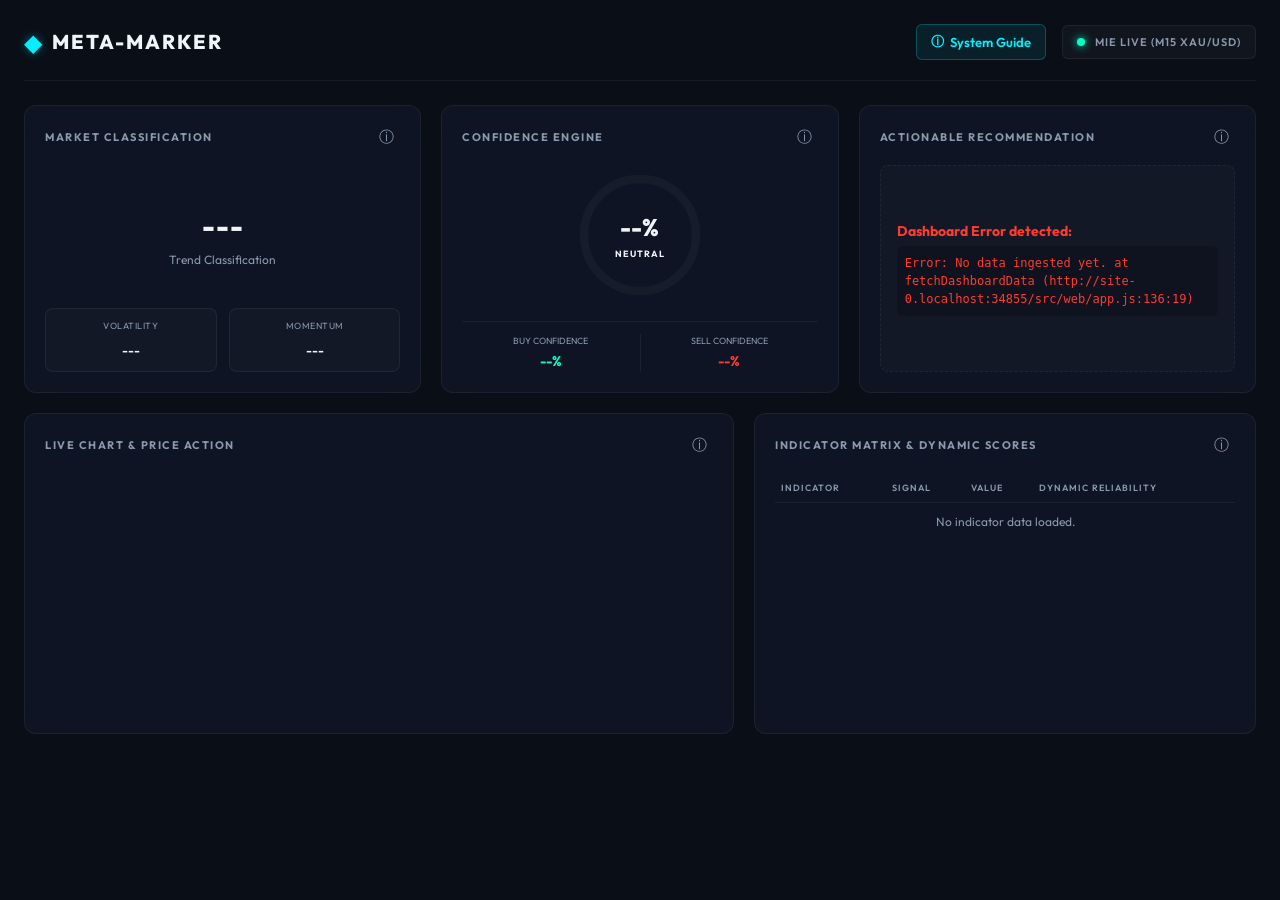
==== src/web/index.html @ 9a24ac66 "Initial commit: Meta-Marker Market Intelligence Engine with MT5 integration" ====
<!DOCTYPE html>
<html lang="en">

<head>
    <meta charset="UTF-8">
    <meta name="viewport" content="width=device-width, initial-scale=1.0">
    <title>Meta-Marker Market Intelligence Dashboard</title>
    <link href="https://fonts.googleapis.com/css2?family=Outfit:wght@300;400;500;600;700;800&display=swap"
        rel="stylesheet">
    <link rel="stylesheet" href="styles.css">
</head>

<body>
    <div class="app-container">
        <!-- Header -->
        <header class="header">
            <div class="logo">
                <span class="logo-symbol">◆</span>
                <h1>META-MARKER</h1>
            </div>
            <div class="header-right">
                <button class="guide-btn" id="open-guide-btn">
                    <span class="btn-icon">ⓘ</span> System Guide
                </button>
                <div class="header-status">
                    <span class="pulse-indicator"></span>
                    <span class="status-text">MIE LIVE (M15 XAU/USD)</span>
                </div>
            </div>
        </header>

        <!-- Grid Layout -->
        <div class="dashboard-grid">

            <!-- Regime & Classification Widget -->
            <div class="card card-regime">
                <div class="card-header">
                    <h2>MARKET CLASSIFICATION</h2>
                    <button class="info-trigger" data-topic="classification" aria-label="More Info">ⓘ</button>
                </div>
                <div class="regime-display">
                    <div class="regime-title" id="market-regime">---</div>
                    <div class="regime-sub" id="market-trend-state">Trend Classification</div>
                </div>
                <div class="classification-details">
                    <div class="detail-item"
                        data-tooltip="The structural rate of price change calculated over dynamic time windows.">
                        <span class="detail-label">VOLATILITY</span>
                        <span class="detail-value" id="market-volatility">---</span>
                    </div>
                    <div class="detail-item"
                        data-tooltip="The velocity of price movement reflecting buying or selling pressure.">
                        <span class="detail-label">MOMENTUM</span>
                        <span class="detail-value" id="market-momentum">---</span>
                    </div>
                </div>
            </div>

            <!-- Confidence Engine Dial -->
            <div class="card card-confidence">
                <div class="card-header">
                    <h2>CONFIDENCE ENGINE</h2>
                    <button class="info-trigger" data-topic="confidence" aria-label="More Info">ⓘ</button>
                </div>
                <div class="confidence-dial-container">
                    <svg class="dial" viewBox="0 0 100 100">
                        <circle class="dial-bg" cx="50" cy="50" r="40"></circle>
                        <circle class="dial-fill" id="buy-dial" cx="50" cy="50" r="40" stroke-dasharray="251"
                            stroke-dashoffset="251"></circle>
                    </svg>
                    <div class="dial-overlay">
                        <div class="dial-val" id="buy-confidence-val">--%</div>
                        <div class="dial-label" id="dial-recommendation">NEUTRAL</div>
                    </div>
                </div>
                <div class="confidence-split">
                    <div class="split-side buy-side"
                        data-tooltip="Aggregated technical agreement pointing toward upward movement.">
                        <span class="split-label">BUY CONFIDENCE</span>
                        <span class="split-val" id="buy-val">--%</span>
                    </div>
                    <div class="split-side sell-side"
                        data-tooltip="Aggregated technical agreement pointing toward downward movement.">
                        <span class="split-label">SELL CONFIDENCE</span>
                        <span class="split-val" id="sell-val">--%</span>
                    </div>
                </div>
            </div>

            <!-- Recommendation Alert -->
            <div class="card card-recommendation">
                <div class="card-header">
                    <h2>ACTIONABLE RECOMMENDATION</h2>
                    <button class="info-trigger" data-topic="recommendation" aria-label="More Info">ⓘ</button>
                </div>
                <div class="recommendation-box" id="recommendation-text">
                    Waiting for market candles...
                </div>
            </div>

            <!-- Real-Time Chart -->
            <div class="card card-chart">
                <div class="card-header">
                    <h2>LIVE CHART & PRICE ACTION</h2>
                    <button class="info-trigger" data-topic="chart" aria-label="More Info">ⓘ</button>
                </div>
                <div class="chart-container">
                    <canvas id="price-chart"></canvas>
                </div>
            </div>

            <!-- Indicator Score Grid -->
            <div class="card card-indicators">
                <div class="card-header">
                    <h2>INDICATOR MATRIX & DYNAMIC SCORES</h2>
                    <button class="info-trigger" data-topic="indicators" aria-label="More Info">ⓘ</button>
                </div>
                <div class="indicator-table-container">
                    <table class="indicator-table">
                        <thead>
                            <tr>
                                <th data-tooltip="The individual mechanical metric evaluated.">INDICATOR</th>
                                <th data-tooltip="The directional bias output from this metric.">SIGNAL</th>
                                <th data-tooltip="The exact mathematical output value.">VALUE</th>
                                <th data-tooltip="Reliability score auto-weighted based on recent historical success.">
                                    DYNAMIC RELIABILITY</th>
                            </tr>
                        </thead>
                        <tbody id="indicators-body">
                            <tr>
                                <td colspan="4" class="empty-state">No indicator data loaded.</td>
                            </tr>
                        </tbody>
                    </table>
                </div>
            </div>

        </div>
    </div>

    <!-- Reusable Informational Modal Popup -->
    <div class="modal-overlay" id="info-modal">
        <div class="modal-content">
            <button class="modal-close" id="modal-close-btn">&times;</button>
            <div class="modal-header">
                <span class="modal-icon">◆</span>
                <h3 id="modal-title">Component Detail</h3>
            </div>
            <div class="modal-body" id="modal-text">
                Explanation text goes here.
            </div>
        </div>
    </div>

    <script src="app.js"></script>
</body>

</html>
---- src/web/styles.css ----
:root {
    --bg-primary: #0a0e17;
    --bg-card: rgba(18, 26, 42, 0.65);
    --border-color: rgba(255, 255, 255, 0.06);
    --border-color-hover: rgba(255, 255, 255, 0.12);

    --text-primary: #f0f4f8;
    --text-secondary: #8a99ad;

    --color-green: #05ffc5;
    --color-red: #ff3b30;
    --color-cyan: #00f0ff;
    --color-gold: #ffd700;
    --font-sans: 'Outfit', sans-serif;
}

* {
    box-sizing: border-box;
    margin: 0;
    padding: 0;
}

body {
    background-color: var(--bg-primary);
    color: var(--text-primary);
    font-family: var(--font-sans);
    line-height: 1.5;
    -webkit-font-smoothing: antialiased;
}

.app-container {
    max-width: 1400px;
    margin: 0 auto;
    padding: 24px;
}

/* Header styling */
.header {
    display: flex;
    justify-content: space-between;
    align-items: center;
    padding-bottom: 20px;
    border-bottom: 1px solid var(--border-color);
    margin-bottom: 24px;
}

.logo {
    display: flex;
    align-items: center;
    gap: 10px;
}

.logo-symbol {
    color: var(--color-cyan);
    font-size: 24px;
    text-shadow: 0 0 10px rgba(0, 240, 255, 0.4);
}

.logo h1 {
    font-size: 20px;
    font-weight: 800;
    letter-spacing: 2px;
}

.header-right {
    display: flex;
    align-items: center;
    gap: 16px;
}

.guide-btn {
    background: rgba(0, 240, 255, 0.08);
    border: 1px solid rgba(0, 240, 255, 0.25);
    color: var(--color-cyan);
    padding: 8px 14px;
    border-radius: 6px;
    font-family: var(--font-sans);
    font-weight: 600;
    font-size: 13px;
    cursor: pointer;
    transition: all 0.2s ease;
    display: flex;
    align-items: center;
    gap: 6px;
}

.guide-btn:hover {
    background: rgba(0, 240, 255, 0.15);
    border-color: var(--color-cyan);
    box-shadow: 0 0 12px rgba(0, 240, 255, 0.15);
}

.header-status {
    display: flex;
    align-items: center;
    gap: 10px;
    background: rgba(255, 255, 255, 0.03);
    padding: 8px 14px;
    border-radius: 6px;
    border: 1px solid var(--border-color);
}

.pulse-indicator {
    width: 8px;
    height: 8px;
    background-color: var(--color-green);
    border-radius: 50%;
    box-shadow: 0 0 8px var(--color-green);
    animation: pulse 2s infinite;
}

.status-text {
    font-size: 11px;
    font-weight: 600;
    letter-spacing: 1px;
    color: var(--text-secondary);
}

/* Dashboard Grid Layout */
.dashboard-grid {
    display: grid;
    grid-template-columns: repeat(12, 1fr);
    gap: 20px;
}

.card {
    background: var(--bg-card);
    border: 1px solid var(--border-color);
    border-radius: 12px;
    padding: 20px;
    backdrop-filter: blur(16px);
    transition: transform 0.2s ease, border-color 0.2s ease;
    display: flex;
    flex-direction: column;
}

.card:hover {
    border-color: var(--border-color-hover);
    transform: translateY(-2px);
}

.card-header {
    display: flex;
    justify-content: space-between;
    align-items: center;
    margin-bottom: 16px;
}

.card h2 {
    font-size: 11px;
    font-weight: 700;
    letter-spacing: 1.5px;
    color: var(--text-secondary);
}

/* Info Triggers for help explanations */
.info-trigger {
    background: transparent;
    border: none;
    color: var(--text-secondary);
    font-size: 15px;
    cursor: pointer;
    transition: color 0.15s ease;
    padding: 2px 6px;
}

.info-trigger:hover {
    color: var(--color-cyan);
}

/* Specific Cards Scaling */
.card-regime {
    grid-column: span 4;
}

.card-confidence {
    grid-column: span 4;
}

.card-recommendation {
    grid-column: span 4;
}

.card-chart {
    grid-column: span 7;
    min-height: 320px;
}

.card-indicators {
    grid-column: span 5;
}

/* Regime Display CSS */
.regime-display {
    text-align: center;
    padding: 16px 0;
    flex-grow: 1;
    display: flex;
    flex-direction: column;
    justify-content: center;
}

.regime-title {
    font-size: 28px;
    font-weight: 800;
    letter-spacing: 1px;
    color: var(--text-primary);
}

.regime-sub {
    font-size: 12px;
    color: var(--text-secondary);
    margin-top: 4px;
}

.classification-details {
    display: flex;
    gap: 12px;
    margin-top: auto;
}

.detail-item {
    flex: 1;
    background: rgba(255, 255, 255, 0.02);
    padding: 10px;
    border-radius: 8px;
    border: 1px solid var(--border-color);
    text-align: center;
    cursor: help;
}

.detail-label {
    display: block;
    font-size: 9px;
    letter-spacing: 0.5px;
    color: var(--text-secondary);
    margin-bottom: 4px;
}

.detail-value {
    font-size: 13px;
    font-weight: 600;
}

/* Confidence Dial Section */
.confidence-dial-container {
    position: relative;
    width: 140px;
    height: 140px;
    margin: 0 auto;
}

.dial {
    width: 100%;
    height: 100%;
    transform: rotate(-90deg);
}

.dial-bg {
    fill: none;
    stroke: rgba(255, 255, 255, 0.03);
    stroke-width: 6px;
}

.dial-fill {
    fill: none;
    stroke: var(--color-cyan);
    stroke-width: 6px;
    stroke-linecap: round;
    transition: stroke-dashoffset 0.6s cubic-bezier(0.2, 0.8, 0.2, 1), stroke 0.3s ease;
}

.dial-overlay {
    position: absolute;
    top: 50%;
    left: 50%;
    transform: translate(-50%, -50%);
    text-align: center;
}

.dial-val {
    font-size: 24px;
    font-weight: 800;
}

.dial-label {
    font-size: 9px;
    font-weight: 700;
    letter-spacing: 1px;
    margin-top: 2px;
}

.confidence-split {
    display: flex;
    margin-top: 16px;
    border-top: 1px solid var(--border-color);
    padding-top: 12px;
}

.split-side {
    flex: 1;
    text-align: center;
    cursor: help;
}

.split-side:first-child {
    border-right: 1px solid var(--border-color);
}

.split-label {
    display: block;
    font-size: 9px;
    color: var(--text-secondary);
}

.split-val {
    font-size: 14px;
    font-weight: 700;
}

.buy-side .split-val {
    color: var(--color-green);
}

.sell-side .split-val {
    color: var(--color-red);
}

/* Recommendation display style */
.recommendation-box {
    flex-grow: 1;
    display: flex;
    align-items: center;
    justify-content: center;
    background: rgba(255, 255, 255, 0.02);
    border: 1px dashed var(--border-color);
    border-radius: 8px;
    padding: 16px;
    font-size: 15px;
    font-weight: 500;
    text-align: center;
    transition: all 0.3s ease;
}

/* Live Chart Canvas elements */
.chart-container {
    flex-grow: 1;
    position: relative;
    width: 100%;
    min-height: 240px;
}

#price-chart {
    position: absolute;
    top: 0;
    left: 0;
    width: 100%;
    height: 100%;
}

/* Indicator Score Grid */
.indicator-table-container {
    width: 100%;
    overflow-x: auto;
}

.indicator-table {
    width: 100%;
    border-collapse: collapse;
    text-align: left;
    font-size: 12px;
}

.indicator-table th {
    color: var(--text-secondary);
    font-weight: 600;
    font-size: 9px;
    letter-spacing: 1px;
    padding: 8px 6px;
    border-bottom: 1px solid var(--border-color);
    cursor: help;
}

.indicator-table td {
    padding: 10px 6px;
    border-bottom: 1px solid rgba(255, 255, 255, 0.02);
}

.indicator-table tbody tr:last-child td {
    border-bottom: none;
}

.indicator-table code {
    font-family: monospace;
    font-size: 11px;
    background: rgba(255, 255, 255, 0.04);
    padding: 2px 6px;
    border-radius: 4px;
    color: var(--text-primary);
}

.sig-badge {
    display: inline-block;
    padding: 2px 6px;
    border-radius: 4px;
    font-size: 10px;
    font-weight: 700;
}

.sig-buy {
    background: rgba(5, 255, 197, 0.1);
    color: var(--color-green);
}

.sig-sell {
    background: rgba(255, 59, 48, 0.1);
    color: var(--color-red);
}

.sig-neutral {
    background: rgba(255, 255, 255, 0.05);
    color: var(--text-secondary);
}

.empty-state {
    text-align: center;
    color: var(--text-secondary);
    padding: 30px 0;
}

/* General Tooltips using data-tooltip */
[data-tooltip] {
    position: relative;
}

[data-tooltip]::before {
    content: attr(data-tooltip);
    position: absolute;
    bottom: 100%;
    left: 50%;
    transform: translateX(-50%) translateY(-6px);
    background: #182235;
    color: #e2e8f0;
    font-size: 11px;
    font-family: var(--font-sans);
    font-weight: 400;
    line-height: 1.4;
    padding: 8px 12px;
    border-radius: 6px;
    white-space: normal;
    width: 180px;
    box-shadow: 0 4px 15px rgba(0, 0, 0, 0.35);
    border: 1px solid rgba(255, 255, 255, 0.08);
    opacity: 0;
    pointer-events: none;
    transition: opacity 0.15s ease, transform 0.15s ease;
    z-index: 100;
    text-align: center;
}

[data-tooltip]:hover::before {
    opacity: 1;
    transform: translateX(-50%) translateY(-2px);
}

/* Modal Popup Window */
.modal-overlay {
    position: fixed;
    top: 0;
    left: 0;
    width: 100%;
    height: 100%;
    background: rgba(6, 10, 18, 0.8);
    backdrop-filter: blur(8px);
    display: flex;
    justify-content: center;
    align-items: center;
    z-index: 1000;
    opacity: 0;
    pointer-events: none;
    transition: opacity 0.25s ease;
}

.modal-overlay.active {
    opacity: 1;
    pointer-events: auto;
}

.modal-content {
    background: #111827;
    border: 1px solid rgba(255, 255, 255, 0.08);
    border-radius: 14px;
    width: 90%;
    max-width: 480px;
    padding: 24px;
    position: relative;
    box-shadow: 0 10px 30px rgba(0, 0, 0, 0.5);
    transform: scale(0.95);
    transition: transform 0.25s ease;
}

.modal-overlay.active .modal-content {
    transform: scale(1);
}

.modal-close {
    position: absolute;
    top: 16px;
    right: 20px;
    background: transparent;
    border: none;
    color: var(--text-secondary);
    font-size: 24px;
    cursor: pointer;
    transition: color 0.15s ease;
}

.modal-close:hover {
    color: var(--text-primary);
}

.modal-header {
    display: flex;
    align-items: center;
    gap: 10px;
    margin-bottom: 16px;
}

.modal-icon {
    color: var(--color-cyan);
    font-size: 18px;
}

.modal-header h3 {
    font-size: 16px;
    font-weight: 700;
    letter-spacing: 0.5px;
    text-transform: uppercase;
}

.modal-body {
    font-size: 13.5px;
    color: var(--text-secondary);
    line-height: 1.6;
}

.modal-body strong {
    color: var(--text-primary);
}

.modal-body p {
    margin-bottom: 12px;
}

.modal-body p:last-child {
    margin-bottom: 0;
}

/* Animations */
@keyframes pulse {
    0% {
        box-shadow: 0 0 0 0 rgba(5, 255, 197, 0.4);
    }

    70% {
        box-shadow: 0 0 0 6px rgba(5, 255, 197, 0);
    }

    100% {
        box-shadow: 0 0 0 0 rgba(5, 255, 197, 0);
    }
}

/* Responsive Scaling */
@media (max-width: 1024px) {

    .card-regime,
    .card-confidence,
    .card-recommendation {
        grid-column: span 6;
    }

    .card-chart,
    .card-indicators {
        grid-column: span 12;
    }
}

@media (max-width: 640px) {

    .card-regime,
    .card-confidence,
    .card-recommendation {
        grid-column: span 12;
    }

    .header {
        flex-direction: column;
        align-items: flex-start;
        gap: 12px;
    }

    .header-right {
        width: 100%;
        justify-content: space-between;
    }
}
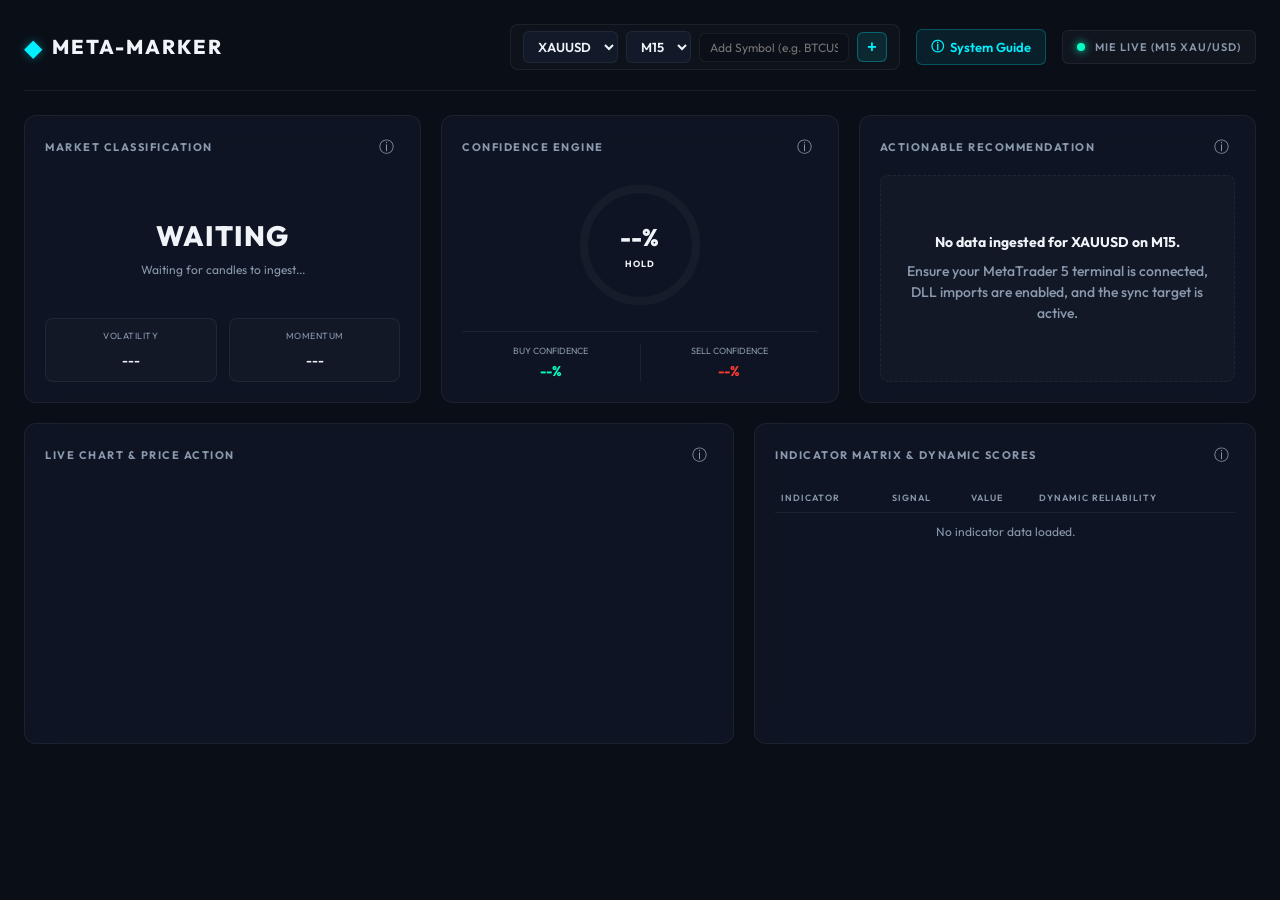
==== commit 3cfc7d69: "Implement multi-timeframe, multi-symbol dynamic targets, WebSockets, and chart overlays" ====
--- a/src/web/index.html
+++ b/src/web/index.html
@@ -19,12 +19,26 @@
                 <h1>META-MARKER</h1>
             </div>
             <div class="header-right">
+                <div class="selector-group">
+                    <select id="symbol-select" class="dashboard-select">
+                        <option value="XAUUSD">XAUUSD</option>
+                    </select>
+                    <select id="timeframe-select" class="dashboard-select">
+                        <option value="M5">M5</option>
+                        <option value="M15" selected>M15</option>
+                        <option value="H1">H1</option>
+                        <option value="H4">H4</option>
+                        <option value="D1">D1</option>
+                    </select>
+                    <input type="text" id="add-symbol-input" placeholder="Add Symbol (e.g. BTCUSD)" class="dashboard-input">
+                    <button id="add-symbol-btn" class="add-btn">+</button>
+                </div>
                 <button class="guide-btn" id="open-guide-btn">
                     <span class="btn-icon">ⓘ</span> System Guide
                 </button>
                 <div class="header-status">
                     <span class="pulse-indicator"></span>
-                    <span class="status-text">MIE LIVE (M15 XAU/USD)</span>
+                    <span class="status-text" id="header-status-text">MIE LIVE (M15 XAU/USD)</span>
                 </div>
             </div>
         </header>
--- a/src/web/styles.css
+++ b/src/web/styles.css
@@ -604,4 +604,71 @@
         width: 100%;
         justify-content: space-between;
     }
+}
+
+/* Dashboard Control Selector Group */
+.selector-group {
+    display: flex;
+    align-items: center;
+    gap: 8px;
+    background: rgba(255, 255, 255, 0.02);
+    padding: 6px 12px;
+    border-radius: 8px;
+    border: 1px solid var(--border-color);
+}
+
+.dashboard-select {
+    background: #121a2a;
+    color: var(--text-primary);
+    border: 1px solid var(--border-color);
+    padding: 6px 10px;
+    border-radius: 6px;
+    font-family: var(--font-sans);
+    font-size: 13px;
+    font-weight: 600;
+    cursor: pointer;
+    outline: none;
+    transition: border-color 0.2s;
+}
+
+.dashboard-select:hover {
+    border-color: var(--color-cyan);
+}
+
+.dashboard-input {
+    background: rgba(10, 14, 23, 0.6);
+    color: var(--text-primary);
+    border: 1px solid var(--border-color);
+    padding: 6px 10px;
+    border-radius: 6px;
+    font-family: var(--font-sans);
+    font-size: 12px;
+    width: 150px;
+    outline: none;
+    transition: border-color 0.2s;
+}
+
+.dashboard-input:focus {
+    border-color: var(--color-cyan);
+}
+
+.add-btn {
+    background: rgba(0, 240, 255, 0.1);
+    border: 1px solid rgba(0, 240, 255, 0.3);
+    color: var(--color-cyan);
+    font-weight: 700;
+    font-size: 16px;
+    width: 30px;
+    height: 30px;
+    border-radius: 6px;
+    cursor: pointer;
+    display: flex;
+    align-items: center;
+    justify-content: center;
+    transition: all 0.2s;
+}
+
+.add-btn:hover {
+    background: var(--color-cyan);
+    color: #0a0e17;
 }
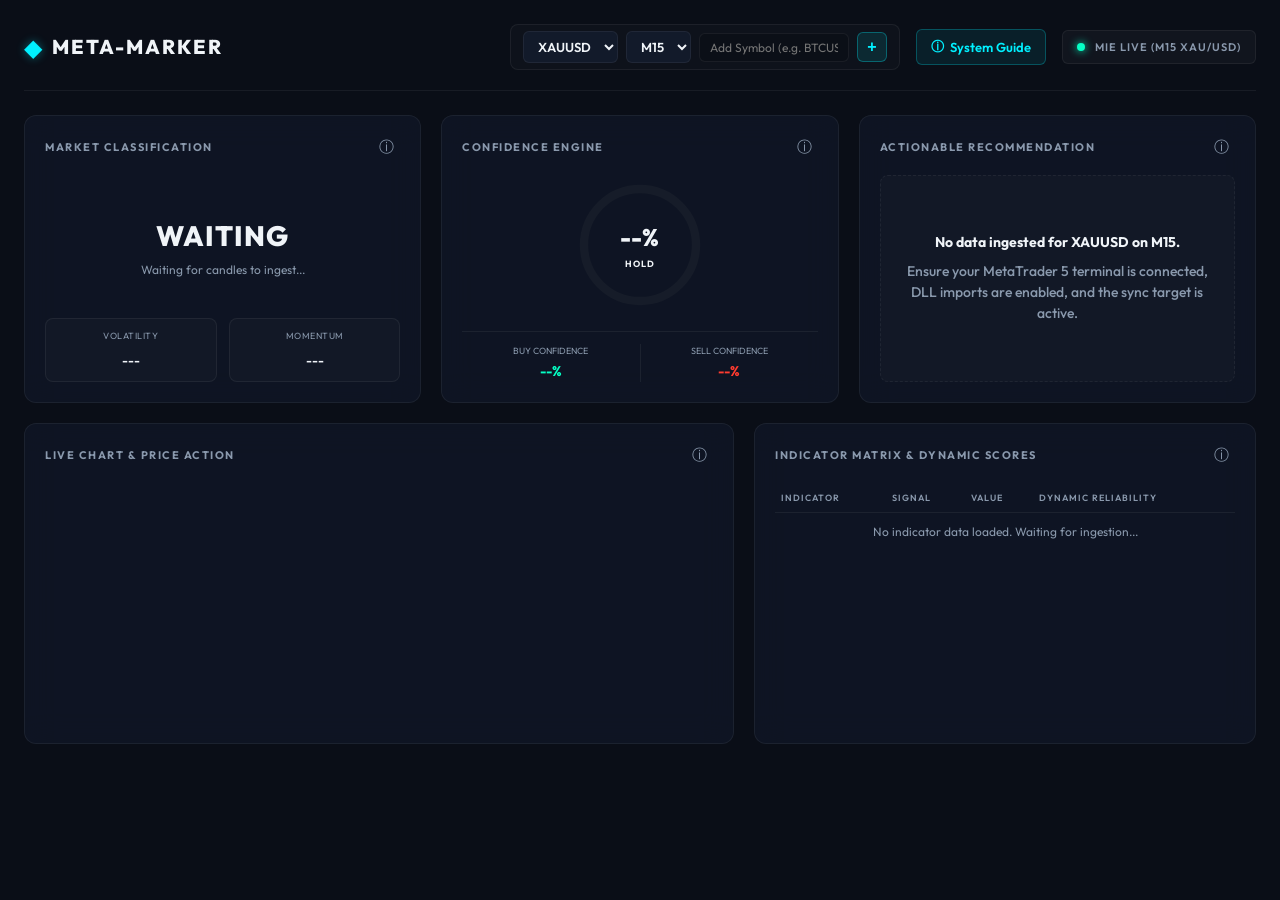
==== commit 63154bdd: "Bust browser script cache with v2.0 query strings and refine visible history slicing math" ====
--- a/src/web/index.html
+++ b/src/web/index.html
@@ -7,7 +7,7 @@
     <title>Meta-Marker Market Intelligence Dashboard</title>
     <link href="https://fonts.googleapis.com/css2?family=Outfit:wght@300;400;500;600;700;800&display=swap"
         rel="stylesheet">
-    <link rel="stylesheet" href="styles.css">
+    <link rel="stylesheet" href="styles.css?v=2.0">
 </head>
 
 <body>
@@ -166,7 +166,7 @@
         </div>
     </div>
 
-    <script src="app.js"></script>
+    <script src="app.js?v=2.0"></script>
 </body>
 
 </html>
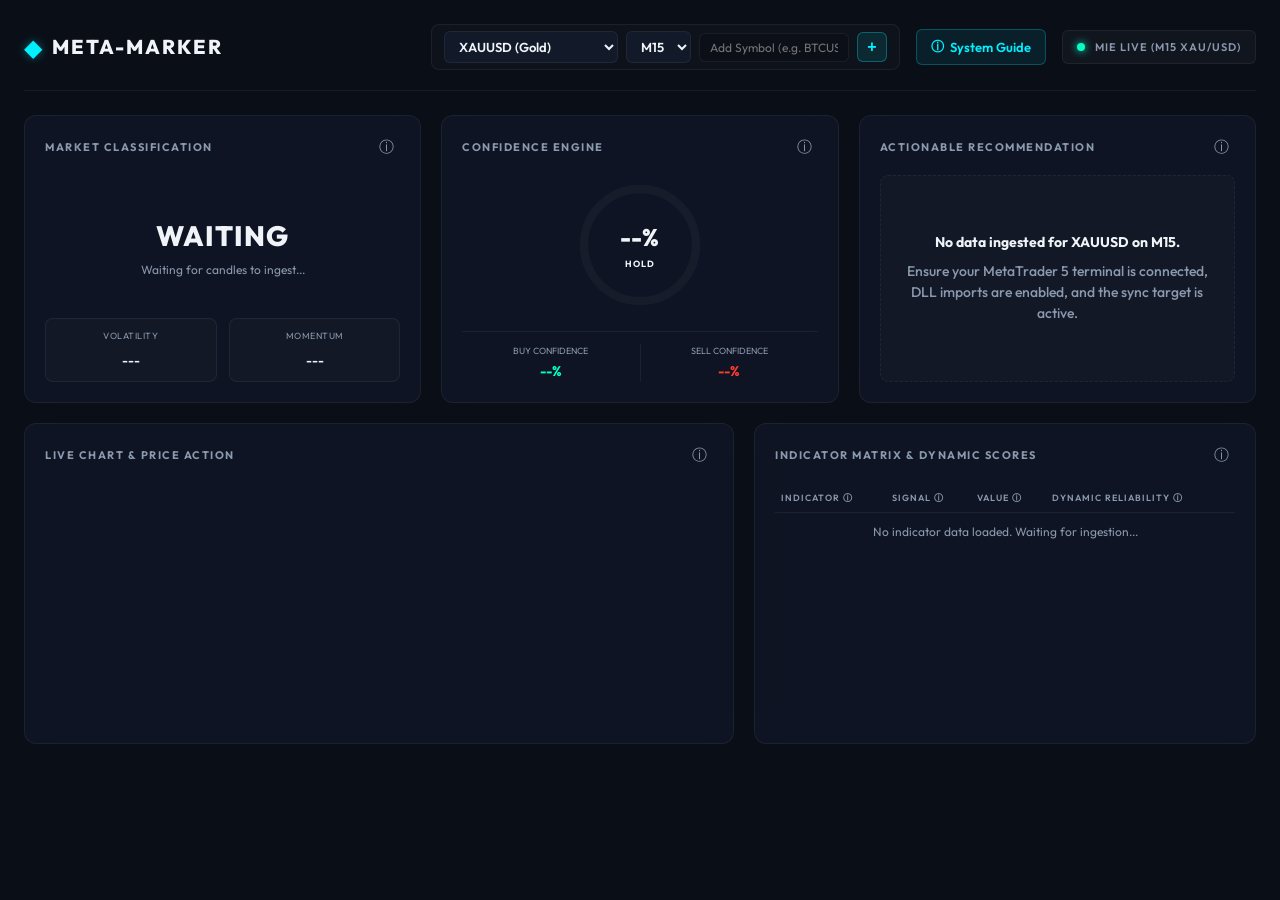
==== commit 4e4dccec: "Add persistent SQLite monitored_markets tracking, pre-populated famous markets dropdown, and interac" ====
--- a/src/web/index.html
+++ b/src/web/index.html
@@ -7,7 +7,7 @@
     <title>Meta-Marker Market Intelligence Dashboard</title>
     <link href="https://fonts.googleapis.com/css2?family=Outfit:wght@300;400;500;600;700;800&display=swap"
         rel="stylesheet">
-    <link rel="stylesheet" href="styles.css?v=2.0">
+    <link rel="stylesheet" href="styles.css?v=3.0">
 </head>
 
 <body>
@@ -21,7 +21,38 @@
             <div class="header-right">
                 <div class="selector-group">
                     <select id="symbol-select" class="dashboard-select">
-                        <option value="XAUUSD">XAUUSD</option>
+                        <optgroup label="Forex Majors">
+                            <option value="XAUUSD" selected>XAUUSD (Gold)</option>
+                            <option value="EURUSD">EURUSD (Euro)</option>
+                            <option value="GBPUSD">GBPUSD (Pound)</option>
+                            <option value="USDJPY">USDJPY (Yen)</option>
+                            <option value="AUDUSD">AUDUSD (Aussie)</option>
+                            <option value="USDCAD">USDCAD (Loonie)</option>
+                            <option value="USDCHF">USDCHF (Swissie)</option>
+                            <option value="NZDUSD">NZDUSD (Kiwi)</option>
+                        </optgroup>
+                        <optgroup label="Forex Crosses">
+                            <option value="EURGBP">EURGBP</option>
+                            <option value="EURJPY">EURJPY</option>
+                            <option value="GBPJPY">GBPJPY</option>
+                            <option value="AUDCAD">AUDCAD</option>
+                            <option value="EURAUD">EURAUD</option>
+                        </optgroup>
+                        <optgroup label="Commodities & Metals">
+                            <option value="XAGUSD">XAGUSD (Silver)</option>
+                            <option value="USOIL">USOIL (Crude Oil)</option>
+                        </optgroup>
+                        <optgroup label="Indices">
+                            <option value="US30">US30 (Dow Jones)</option>
+                            <option value="NAS100">NAS100 (Nasdaq)</option>
+                            <option value="SPX500">SPX500 (S&P 500)</option>
+                            <option value="GER40">GER40 (DAX 40)</option>
+                        </optgroup>
+                        <optgroup label="Cryptocurrencies">
+                            <option value="BTCUSD">BTCUSD (Bitcoin)</option>
+                            <option value="ETHUSD">ETHUSD (Ethereum)</option>
+                            <option value="SOLUSD">SOLUSD (Solana)</option>
+                        </optgroup>
                     </select>
                     <select id="timeframe-select" class="dashboard-select">
                         <option value="M5">M5</option>
@@ -133,11 +164,10 @@
                     <table class="indicator-table">
                         <thead>
                             <tr>
-                                <th data-tooltip="The individual mechanical metric evaluated.">INDICATOR</th>
-                                <th data-tooltip="The directional bias output from this metric.">SIGNAL</th>
-                                <th data-tooltip="The exact mathematical output value.">VALUE</th>
-                                <th data-tooltip="Reliability score auto-weighted based on recent historical success.">
-                                    DYNAMIC RELIABILITY</th>
+                                <th class="info-trigger" data-topic="col_indicator" data-tooltip="Click for detailed breakdown">INDICATOR ⓘ</th>
+                                <th class="info-trigger" data-topic="col_signal" data-tooltip="Click for detailed breakdown">SIGNAL ⓘ</th>
+                                <th class="info-trigger" data-topic="col_value" data-tooltip="Click for detailed breakdown">VALUE ⓘ</th>
+                                <th class="info-trigger" data-topic="col_reliability" data-tooltip="Click for detailed breakdown">DYNAMIC RELIABILITY ⓘ</th>
                             </tr>
                         </thead>
                         <tbody id="indicators-body">
@@ -166,7 +196,7 @@
         </div>
     </div>
 
-    <script src="app.js?v=2.0"></script>
+    <script src="app.js?v=3.0"></script>
 </body>
 
 </html>
--- a/src/web/styles.css
+++ b/src/web/styles.css
@@ -378,12 +378,75 @@
     letter-spacing: 1px;
     padding: 8px 6px;
     border-bottom: 1px solid var(--border-color);
-    cursor: help;
+    cursor: pointer;
+    transition: color 0.2s;
+}
+
+.indicator-table th:hover {
+    color: var(--color-cyan);
 }
 
 .indicator-table td {
     padding: 10px 6px;
     border-bottom: 1px solid rgba(255, 255, 255, 0.02);
+}
+
+.table-info-btn {
+    background: transparent;
+    border: none;
+    color: var(--color-cyan);
+    font-weight: bold;
+    cursor: pointer;
+    margin-right: 4px;
+    font-size: 13px;
+    transition: transform 0.2s;
+}
+
+.table-info-btn:hover {
+    transform: scale(1.2);
+}
+
+.indicator-name-link {
+    cursor: pointer;
+    transition: color 0.2s;
+}
+
+.indicator-name-link:hover {
+    color: var(--color-cyan);
+    text-decoration: underline;
+}
+
+.modal-badge-group {
+    margin: 10px 0;
+    font-size: 13px;
+    line-height: 1.5;
+}
+
+.modal-badge {
+    display: inline-block;
+    padding: 3px 8px;
+    border-radius: 4px;
+    font-size: 11px;
+    font-weight: 800;
+    margin-right: 8px;
+}
+
+.badge-buy {
+    background: rgba(5, 255, 197, 0.15);
+    color: var(--color-green);
+    border: 1px solid rgba(5, 255, 197, 0.3);
+}
+
+.badge-sell {
+    background: rgba(255, 59, 48, 0.15);
+    color: var(--color-red);
+    border: 1px solid rgba(255, 59, 48, 0.3);
+}
+
+.badge-neutral {
+    background: rgba(0, 240, 255, 0.15);
+    color: var(--color-cyan);
+    border: 1px solid rgba(0, 240, 255, 0.3);
 }
 
 .indicator-table tbody tr:last-child td {
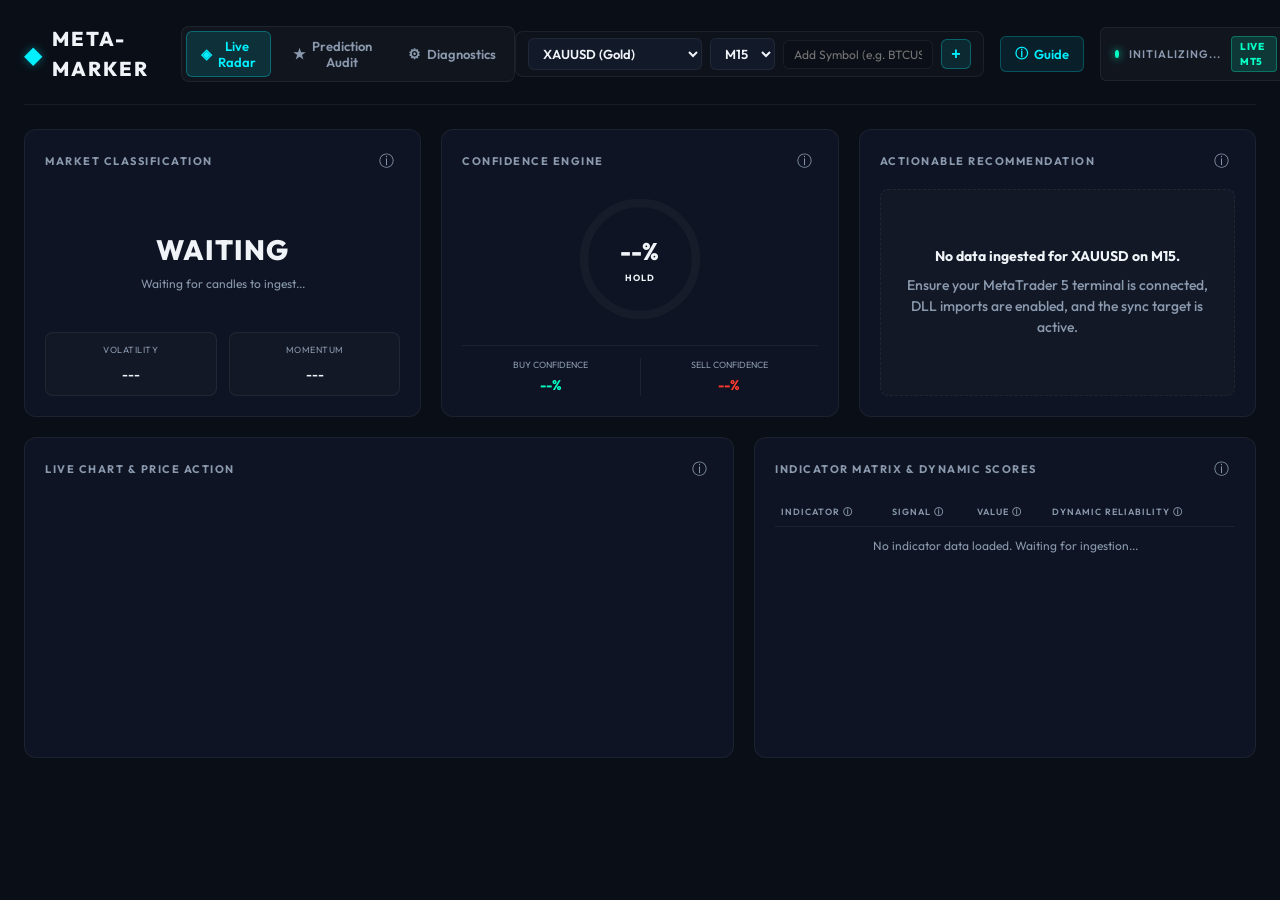
==== commit ceb07f66: "feat(productization): modernize Meta-Marker with unified CLI, multi-view cockpit, MT5 fallback, and " ====
--- a/src/web/index.html
+++ b/src/web/index.html
@@ -7,17 +7,32 @@
     <title>Meta-Marker Market Intelligence Dashboard</title>
     <link href="https://fonts.googleapis.com/css2?family=Outfit:wght@300;400;500;600;700;800&display=swap"
         rel="stylesheet">
-    <link rel="stylesheet" href="styles.css?v=3.0">
+    <link rel="stylesheet" href="styles.css?v=5.0">
 </head>
 
 <body>
     <div class="app-container">
         <!-- Header -->
         <header class="header">
-            <div class="logo">
-                <span class="logo-symbol">◆</span>
-                <h1>META-MARKER</h1>
-            </div>
+            <div class="header-left">
+                <div class="logo">
+                    <span class="logo-symbol">◆</span>
+                    <h1>META-MARKER</h1>
+                </div>
+                <!-- Navigation Tabs -->
+                <nav class="nav-tabs">
+                    <button class="nav-tab active" data-view="radar">
+                        <span class="tab-icon">◈</span> Live Radar
+                    </button>
+                    <button class="nav-tab" data-view="audit">
+                        <span class="tab-icon">★</span> Prediction Audit
+                    </button>
+                    <button class="nav-tab" data-view="diagnostics">
+                        <span class="tab-icon">⚙</span> Diagnostics
+                    </button>
+                </nav>
+            </div>
+
             <div class="header-right">
                 <div class="selector-group">
                     <select id="symbol-select" class="dashboard-select">
@@ -65,121 +80,230 @@
                     <button id="add-symbol-btn" class="add-btn">+</button>
                 </div>
                 <button class="guide-btn" id="open-guide-btn">
-                    <span class="btn-icon">ⓘ</span> System Guide
+                    <span class="btn-icon">ⓘ</span> Guide
                 </button>
                 <div class="header-status">
-                    <span class="pulse-indicator"></span>
-                    <span class="status-text" id="header-status-text">MIE LIVE (M15 XAU/USD)</span>
+                    <span class="pulse-indicator" id="header-pulse"></span>
+                    <span class="status-text" id="header-status-text">INITIALIZING...</span>
+                    <span class="mode-badge" id="engine-mode-badge">LIVE MT5</span>
                 </div>
             </div>
         </header>
 
-        <!-- Grid Layout -->
-        <div class="dashboard-grid">
-
-            <!-- Regime & Classification Widget -->
-            <div class="card card-regime">
-                <div class="card-header">
-                    <h2>MARKET CLASSIFICATION</h2>
-                    <button class="info-trigger" data-topic="classification" aria-label="More Info">ⓘ</button>
-                </div>
-                <div class="regime-display">
-                    <div class="regime-title" id="market-regime">---</div>
-                    <div class="regime-sub" id="market-trend-state">Trend Classification</div>
-                </div>
-                <div class="classification-details">
-                    <div class="detail-item"
-                        data-tooltip="The structural rate of price change calculated over dynamic time windows.">
-                        <span class="detail-label">VOLATILITY</span>
-                        <span class="detail-value" id="market-volatility">---</span>
-                    </div>
-                    <div class="detail-item"
-                        data-tooltip="The velocity of price movement reflecting buying or selling pressure.">
-                        <span class="detail-label">MOMENTUM</span>
-                        <span class="detail-value" id="market-momentum">---</span>
-                    </div>
-                </div>
-            </div>
-
-            <!-- Confidence Engine Dial -->
-            <div class="card card-confidence">
-                <div class="card-header">
-                    <h2>CONFIDENCE ENGINE</h2>
-                    <button class="info-trigger" data-topic="confidence" aria-label="More Info">ⓘ</button>
-                </div>
-                <div class="confidence-dial-container">
-                    <svg class="dial" viewBox="0 0 100 100">
-                        <circle class="dial-bg" cx="50" cy="50" r="40"></circle>
-                        <circle class="dial-fill" id="buy-dial" cx="50" cy="50" r="40" stroke-dasharray="251"
-                            stroke-dashoffset="251"></circle>
-                    </svg>
-                    <div class="dial-overlay">
-                        <div class="dial-val" id="buy-confidence-val">--%</div>
-                        <div class="dial-label" id="dial-recommendation">NEUTRAL</div>
-                    </div>
-                </div>
-                <div class="confidence-split">
-                    <div class="split-side buy-side"
-                        data-tooltip="Aggregated technical agreement pointing toward upward movement.">
-                        <span class="split-label">BUY CONFIDENCE</span>
-                        <span class="split-val" id="buy-val">--%</span>
-                    </div>
-                    <div class="split-side sell-side"
-                        data-tooltip="Aggregated technical agreement pointing toward downward movement.">
-                        <span class="split-label">SELL CONFIDENCE</span>
-                        <span class="split-val" id="sell-val">--%</span>
-                    </div>
-                </div>
-            </div>
-
-            <!-- Recommendation Alert -->
-            <div class="card card-recommendation">
-                <div class="card-header">
-                    <h2>ACTIONABLE RECOMMENDATION</h2>
-                    <button class="info-trigger" data-topic="recommendation" aria-label="More Info">ⓘ</button>
-                </div>
-                <div class="recommendation-box" id="recommendation-text">
-                    Waiting for market candles...
-                </div>
-            </div>
-
-            <!-- Real-Time Chart -->
-            <div class="card card-chart">
-                <div class="card-header">
-                    <h2>LIVE CHART & PRICE ACTION</h2>
-                    <button class="info-trigger" data-topic="chart" aria-label="More Info">ⓘ</button>
-                </div>
-                <div class="chart-container">
-                    <canvas id="price-chart"></canvas>
-                </div>
-            </div>
-
-            <!-- Indicator Score Grid -->
-            <div class="card card-indicators">
-                <div class="card-header">
-                    <h2>INDICATOR MATRIX & DYNAMIC SCORES</h2>
-                    <button class="info-trigger" data-topic="indicators" aria-label="More Info">ⓘ</button>
-                </div>
-                <div class="indicator-table-container">
-                    <table class="indicator-table">
-                        <thead>
-                            <tr>
-                                <th class="info-trigger" data-topic="col_indicator" data-tooltip="Click for detailed breakdown">INDICATOR ⓘ</th>
-                                <th class="info-trigger" data-topic="col_signal" data-tooltip="Click for detailed breakdown">SIGNAL ⓘ</th>
-                                <th class="info-trigger" data-topic="col_value" data-tooltip="Click for detailed breakdown">VALUE ⓘ</th>
-                                <th class="info-trigger" data-topic="col_reliability" data-tooltip="Click for detailed breakdown">DYNAMIC RELIABILITY ⓘ</th>
-                            </tr>
-                        </thead>
-                        <tbody id="indicators-body">
-                            <tr>
-                                <td colspan="4" class="empty-state">No indicator data loaded.</td>
-                            </tr>
-                        </tbody>
-                    </table>
-                </div>
-            </div>
-
-        </div>
+        <!-- VIEW 1: LIVE RADAR (Default View) -->
+        <main id="view-radar" class="view-panel active">
+            <div class="dashboard-grid">
+
+                <!-- Regime & Classification Widget -->
+                <div class="card card-regime">
+                    <div class="card-header">
+                        <h2>MARKET CLASSIFICATION</h2>
+                        <button class="info-trigger" data-topic="classification" aria-label="More Info">ⓘ</button>
+                    </div>
+                    <div class="regime-display">
+                        <div class="regime-title" id="market-regime">---</div>
+                        <div class="regime-sub" id="market-trend-state">Trend Classification</div>
+                    </div>
+                    <div class="classification-details">
+                        <div class="detail-item"
+                            data-tooltip="The structural rate of price change calculated over dynamic time windows.">
+                            <span class="detail-label">VOLATILITY</span>
+                            <span class="detail-value" id="market-volatility">---</span>
+                        </div>
+                        <div class="detail-item"
+                            data-tooltip="The velocity of price movement reflecting buying or selling pressure.">
+                            <span class="detail-label">MOMENTUM</span>
+                            <span class="detail-value" id="market-momentum">---</span>
+                        </div>
+                    </div>
+                </div>
+
+                <!-- Confidence Engine Dial -->
+                <div class="card card-confidence">
+                    <div class="card-header">
+                        <h2>CONFIDENCE ENGINE</h2>
+                        <button class="info-trigger" data-topic="confidence" aria-label="More Info">ⓘ</button>
+                    </div>
+                    <div class="confidence-dial-container">
+                        <svg class="dial" viewBox="0 0 100 100">
+                            <circle class="dial-bg" cx="50" cy="50" r="40"></circle>
+                            <circle class="dial-fill" id="buy-dial" cx="50" cy="50" r="40" stroke-dasharray="251"
+                                stroke-dashoffset="251"></circle>
+                        </svg>
+                        <div class="dial-overlay">
+                            <div class="dial-val" id="buy-confidence-val">--%</div>
+                            <div class="dial-label" id="dial-recommendation">NEUTRAL</div>
+                        </div>
+                    </div>
+                    <div class="confidence-split">
+                        <div class="split-side buy-side"
+                            data-tooltip="Aggregated technical agreement pointing toward upward movement.">
+                            <span class="split-label">BUY CONFIDENCE</span>
+                            <span class="split-val" id="buy-val">--%</span>
+                        </div>
+                        <div class="split-side sell-side"
+                            data-tooltip="Aggregated technical agreement pointing toward downward movement.">
+                            <span class="split-label">SELL CONFIDENCE</span>
+                            <span class="split-val" id="sell-val">--%</span>
+                        </div>
+                    </div>
+                </div>
+
+                <!-- Recommendation Alert -->
+                <div class="card card-recommendation">
+                    <div class="card-header">
+                        <h2>ACTIONABLE RECOMMENDATION</h2>
+                        <button class="info-trigger" data-topic="recommendation" aria-label="More Info">ⓘ</button>
+                    </div>
+                    <div class="recommendation-box" id="recommendation-text">
+                        Waiting for market candles...
+                    </div>
+                </div>
+
+                <!-- Real-Time Chart -->
+                <div class="card card-chart">
+                    <div class="card-header">
+                        <h2>LIVE CHART & PRICE ACTION</h2>
+                        <button class="info-trigger" data-topic="chart" aria-label="More Info">ⓘ</button>
+                    </div>
+                    <div class="chart-container">
+                        <canvas id="price-chart"></canvas>
+                    </div>
+                </div>
+
+                <!-- Indicator Score Grid -->
+                <div class="card card-indicators">
+                    <div class="card-header">
+                        <h2>INDICATOR MATRIX & DYNAMIC SCORES</h2>
+                        <button class="info-trigger" data-topic="indicators" aria-label="More Info">ⓘ</button>
+                    </div>
+                    <div class="indicator-table-container">
+                        <table class="indicator-table">
+                            <thead>
+                                <tr>
+                                    <th class="info-trigger" data-topic="col_indicator" data-tooltip="Click for detailed breakdown">INDICATOR ⓘ</th>
+                                    <th class="info-trigger" data-topic="col_signal" data-tooltip="Click for detailed breakdown">SIGNAL ⓘ</th>
+                                    <th class="info-trigger" data-topic="col_value" data-tooltip="Click for detailed breakdown">VALUE ⓘ</th>
+                                    <th class="info-trigger" data-topic="col_reliability" data-tooltip="Click for detailed breakdown">DYNAMIC RELIABILITY ⓘ</th>
+                                </tr>
+                            </thead>
+                            <tbody id="indicators-body">
+                                <tr>
+                                    <td colspan="4" class="empty-state">No indicator data loaded.</td>
+                                </tr>
+                            </tbody>
+                        </table>
+                    </div>
+                </div>
+
+            </div>
+        </main>
+
+        <!-- VIEW 2: PREDICTION AUDIT & TELEMETRY -->
+        <main id="view-audit" class="view-panel">
+            <div class="audit-dashboard">
+                <div class="audit-summary-cards">
+                    <div class="audit-card">
+                        <span class="audit-card-title">TOTAL AUDITED PREDICTIONS</span>
+                        <span class="audit-card-val" id="audit-total-count">0</span>
+                        <span class="audit-card-sub">Recorded in SQLite Ledger</span>
+                    </div>
+                    <div class="audit-card">
+                        <span class="audit-card-title">RESOLVED (TP / SL)</span>
+                        <span class="audit-card-val" id="audit-resolved-count">0</span>
+                        <span class="audit-card-sub">Completed target hits</span>
+                    </div>
+                    <div class="audit-card">
+                        <span class="audit-card-title">WIN RATE</span>
+                        <span class="audit-card-val accent-green" id="audit-win-rate">0.0%</span>
+                        <span class="audit-card-sub">Take-Profit Hit Ratio</span>
+                    </div>
+                    <div class="audit-card">
+                        <span class="audit-card-title">DATA EXPORT</span>
+                        <a href="/api/export/audit.csv" download class="export-btn">
+                            ⬇ Export Audit CSV
+                        </a>
+                        <span class="audit-card-sub">Quantitative research data</span>
+                    </div>
+                </div>
+
+                <div class="card audit-table-card">
+                    <div class="card-header">
+                        <h2>REAL-TIME PREDICTION AUDIT & RESOLUTION LOG</h2>
+                        <button class="refresh-btn" id="refresh-audit-btn">⟳ Refresh</button>
+                    </div>
+                    <div class="indicator-table-container">
+                        <table class="indicator-table">
+                            <thead>
+                                <tr>
+                                    <th>ID</th>
+                                    <th>SYMBOL</th>
+                                    <th>TF</th>
+                                    <th>REGIME</th>
+                                    <th>RECOMMENDATION</th>
+                                    <th>ENTRY</th>
+                                    <th>SL</th>
+                                    <th>TP</th>
+                                    <th>CONFIDENCE</th>
+                                    <th>STATUS</th>
+                                </tr>
+                            </thead>
+                            <tbody id="audit-table-body">
+                                <tr>
+                                    <td colspan="10" class="empty-state">Loading prediction audit history...</td>
+                                </tr>
+                            </tbody>
+                        </table>
+                    </div>
+                </div>
+            </div>
+        </main>
+
+        <!-- VIEW 3: ENGINE DIAGNOSTICS & BRIDGE -->
+        <main id="view-diagnostics" class="view-panel">
+            <div class="diagnostics-dashboard">
+                <div class="audit-summary-cards">
+                    <div class="audit-card">
+                        <span class="audit-card-title">BRIDGE STATUS</span>
+                        <span class="audit-card-val accent-cyan" id="diag-bridge-mode">LIVE_MT5</span>
+                        <span class="audit-card-sub" id="diag-bridge-sub">Active Terminal Channel</span>
+                    </div>
+                    <div class="audit-card">
+                        <span class="audit-card-title">MEMORY RSS</span>
+                        <span class="audit-card-val" id="diag-memory">-- MB</span>
+                        <span class="audit-card-sub">Process footprint</span>
+                    </div>
+                    <div class="audit-card">
+                        <span class="audit-card-title">ACTIVE TARGETS</span>
+                        <span class="audit-card-val" id="diag-targets-count">--</span>
+                        <span class="audit-card-sub">Subscribed ticker pairs</span>
+                    </div>
+                    <div class="audit-card">
+                        <span class="audit-card-title">DATABASE HEALTH</span>
+                        <span class="audit-card-val accent-green" id="diag-db-status">ONLINE</span>
+                        <span class="audit-card-sub">SQLite Local Persistence</span>
+                    </div>
+                </div>
+
+                <div class="diagnostics-two-col">
+                    <div class="card">
+                        <div class="card-header">
+                            <h2>ACTIVE MONITORED SYMBOLS</h2>
+                        </div>
+                        <div id="monitored-pills" class="pills-container">
+                            <span class="pill">XAUUSD [M15]</span>
+                        </div>
+                    </div>
+                    <div class="card">
+                        <div class="card-header">
+                            <h2>RAW TELEMETRY PAYLOAD</h2>
+                        </div>
+                        <pre id="raw-telemetry-json" class="json-dump">Loading diagnostics...</pre>
+                    </div>
+                </div>
+            </div>
+        </main>
+
     </div>
 
     <!-- Reusable Informational Modal Popup -->
@@ -196,7 +320,7 @@
         </div>
     </div>
 
-    <script src="app.js?v=3.0"></script>
+    <script src="app.js?v=5.0"></script>
 </body>
 
 </html>
--- a/src/web/styles.css
+++ b/src/web/styles.css
@@ -734,4 +734,231 @@
 .add-btn:hover {
     background: var(--color-cyan);
     color: #0a0e17;
+}
+
+/* Multi-View Navigation Tabs */
+.header-left {
+    display: flex;
+    align-items: center;
+    gap: 32px;
+}
+
+.nav-tabs {
+    display: flex;
+    gap: 8px;
+    background: rgba(255, 255, 255, 0.03);
+    padding: 4px;
+    border-radius: 8px;
+    border: 1px solid var(--border-color);
+}
+
+.nav-tab {
+    background: transparent;
+    border: none;
+    color: var(--text-secondary);
+    padding: 6px 14px;
+    font-size: 13px;
+    font-weight: 600;
+    font-family: var(--font-sans);
+    border-radius: 6px;
+    cursor: pointer;
+    transition: all 0.2s ease;
+    display: flex;
+    align-items: center;
+    gap: 6px;
+}
+
+.nav-tab:hover {
+    color: var(--text-primary);
+    background: rgba(255, 255, 255, 0.05);
+}
+
+.nav-tab.active {
+    background: rgba(0, 240, 255, 0.12);
+    color: var(--color-cyan);
+    border: 1px solid rgba(0, 240, 255, 0.3);
+}
+
+.tab-icon {
+    font-size: 14px;
+}
+
+/* View Panels Switching */
+.view-panel {
+    display: none;
+    animation: fadeIn 0.3s ease forwards;
+}
+
+.view-panel.active {
+    display: block;
+}
+
+@keyframes fadeIn {
+    from { opacity: 0; transform: translateY(6px); }
+    to { opacity: 1; transform: translateY(0); }
+}
+
+/* Engine Mode Badge */
+.mode-badge {
+    font-size: 10px;
+    font-weight: 800;
+    letter-spacing: 0.5px;
+    padding: 2px 8px;
+    border-radius: 4px;
+    background: rgba(5, 255, 197, 0.15);
+    color: var(--color-green);
+    border: 1px solid rgba(5, 255, 197, 0.3);
+}
+
+.mode-badge.synthetic {
+    background: rgba(168, 85, 247, 0.15);
+    color: #c084fc;
+    border: 1px solid rgba(168, 85, 247, 0.3);
+}
+
+/* Audit & Diagnostics Metrics Cards */
+.audit-summary-cards {
+    display: grid;
+    grid-template-columns: repeat(auto-fit, minmax(220px, 1fr));
+    gap: 16px;
+    margin-bottom: 24px;
+}
+
+.audit-card {
+    background: var(--bg-card);
+    border: 1px solid var(--border-color);
+    border-radius: 8px;
+    padding: 20px;
+    display: flex;
+    flex-direction: column;
+    gap: 6px;
+    backdrop-filter: blur(8px);
+}
+
+.audit-card-title {
+    font-size: 11px;
+    font-weight: 700;
+    letter-spacing: 1px;
+    color: var(--text-secondary);
+    text-transform: uppercase;
+}
+
+.audit-card-val {
+    font-size: 28px;
+    font-weight: 800;
+    color: var(--text-primary);
+}
+
+.audit-card-sub {
+    font-size: 12px;
+    color: var(--text-secondary);
+}
+
+.accent-green { color: var(--color-green) !important; }
+.accent-cyan { color: var(--color-cyan) !important; }
+.accent-gold { color: var(--color-gold) !important; }
+.accent-purple { color: #c084fc !important; }
+
+/* Export and Action Buttons */
+.export-btn {
+    display: inline-flex;
+    align-items: center;
+    justify-content: center;
+    background: linear-gradient(135deg, rgba(0, 240, 255, 0.2), rgba(168, 85, 247, 0.2));
+    border: 1px solid rgba(0, 240, 255, 0.4);
+    color: var(--color-cyan);
+    padding: 8px 14px;
+    border-radius: 6px;
+    font-weight: 600;
+    font-size: 13px;
+    text-decoration: none;
+    cursor: pointer;
+    transition: all 0.2s ease;
+    margin-top: 4px;
+}
+
+.export-btn:hover {
+    background: linear-gradient(135deg, rgba(0, 240, 255, 0.3), rgba(168, 85, 247, 0.3));
+    box-shadow: 0 0 12px rgba(0, 240, 255, 0.2);
+}
+
+.refresh-btn {
+    background: rgba(255, 255, 255, 0.05);
+    border: 1px solid var(--border-color);
+    color: var(--text-secondary);
+    padding: 4px 10px;
+    border-radius: 4px;
+    font-size: 12px;
+    cursor: pointer;
+    transition: all 0.2s;
+}
+
+.refresh-btn:hover {
+    color: var(--text-primary);
+    border-color: var(--border-color-hover);
+}
+
+/* Status Badges */
+.status-pill {
+    padding: 3px 8px;
+    border-radius: 4px;
+    font-size: 11px;
+    font-weight: 700;
+    letter-spacing: 0.5px;
+    display: inline-block;
+}
+
+.status-success {
+    background: rgba(5, 255, 197, 0.15);
+    color: var(--color-green);
+    border: 1px solid rgba(5, 255, 197, 0.3);
+}
+
+.status-fail {
+    background: rgba(255, 59, 48, 0.15);
+    color: var(--color-red);
+    border: 1px solid rgba(255, 59, 48, 0.3);
+}
+
+.status-pending {
+    background: rgba(255, 215, 0, 0.15);
+    color: var(--color-gold);
+    border: 1px solid rgba(255, 215, 0, 0.3);
+}
+
+/* Diagnostics 2-column layout */
+.diagnostics-two-col {
+    display: grid;
+    grid-template-columns: 1fr 1fr;
+    gap: 20px;
+}
+
+.pills-container {
+    display: flex;
+    flex-wrap: wrap;
+    gap: 10px;
+    padding: 16px;
+}
+
+.pill {
+    background: rgba(255, 255, 255, 0.05);
+    border: 1px solid var(--border-color);
+    padding: 6px 12px;
+    border-radius: 20px;
+    font-size: 13px;
+    color: var(--text-primary);
+    display: inline-flex;
+    align-items: center;
+    gap: 6px;
+}
+
+.json-dump {
+    background: rgba(10, 14, 23, 0.8);
+    border-radius: 6px;
+    padding: 16px;
+    font-family: monospace;
+    font-size: 12px;
+    color: #a5d6a7;
+    overflow-x: auto;
+    max-height: 350px;
 }
